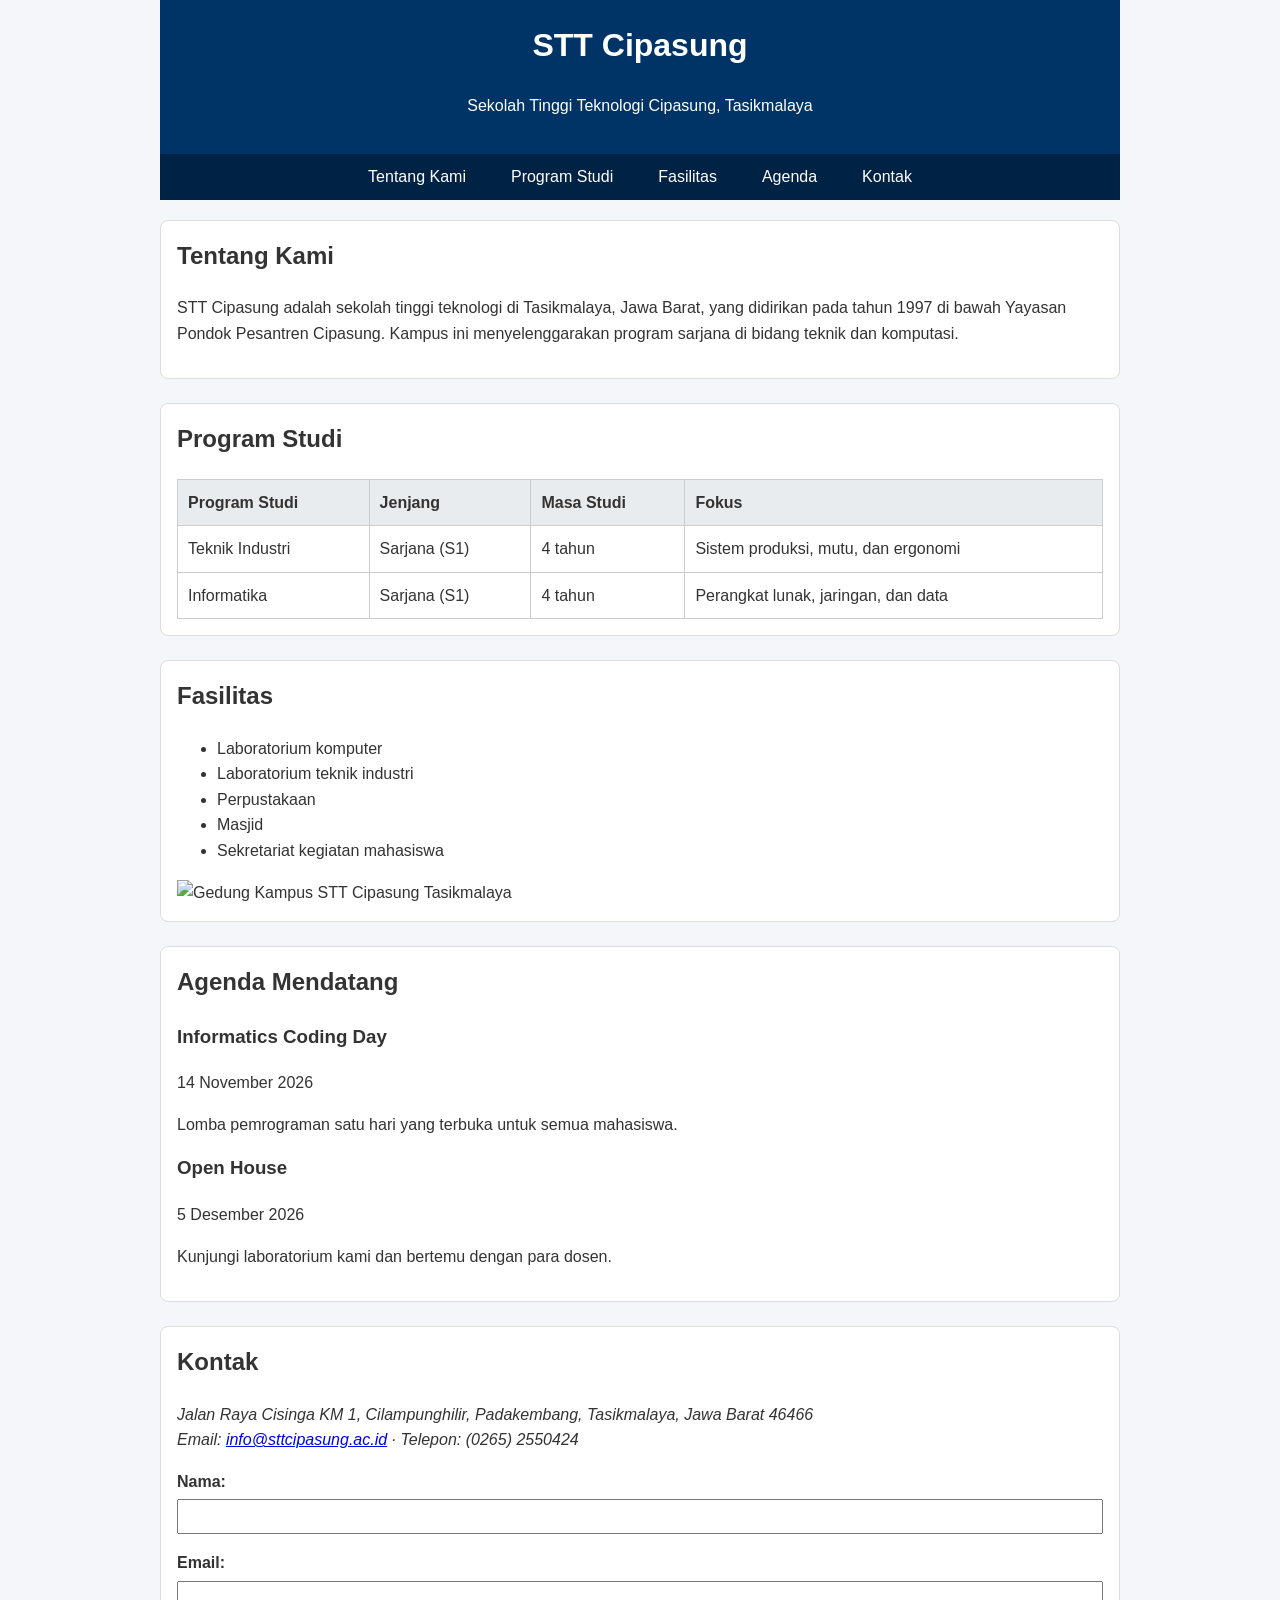
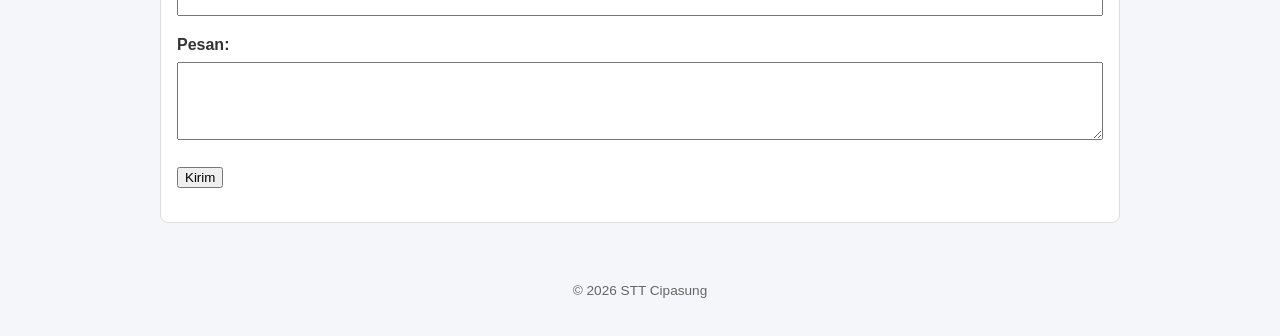
==== index.html @ 6eee3264 "." ====
<!DOCTYPE html>
<html lang="id">
<head>
  <meta charset="UTF-8">
  <meta name="viewport" content="width=device-width, initial-scale=1.0">
  <title>STT Cipasung - Halaman Profil Kampus</title>
  <link rel="stylesheet" href="style.css">
</head>
<body>

  <header>
    <h1>STT Cipasung</h1>
    <p>Sekolah Tinggi Teknologi Cipasung, Tasikmalaya</p>
  </header>

  <nav>
    <ul>
      <li><a href="#about">Tentang Kami</a></li>
      <li><a href="#programs">Program Studi</a></li>
      <li><a href="#facilities">Fasilitas</a></li>
      <li><a href="#events">Agenda</a></li>
      <li><a href="#contact">Kontak</a></li>
    </ul>
  </nav>

  <main>
    <section id="about" class="card">
      <h2>Tentang Kami</h2>
      <p>STT Cipasung adalah sekolah tinggi teknologi di Tasikmalaya, Jawa Barat, yang didirikan pada tahun 1997 di bawah Yayasan Pondok Pesantren Cipasung. Kampus ini menyelenggarakan program sarjana di bidang teknik dan komputasi.</p>
    </section>

    <section id="programs" class="card">
      <h2>Program Studi</h2>
      <table>
        <thead>
          <tr>
            <th>Program Studi</th>
            <th>Jenjang</th>
            <th>Masa Studi</th>
            <th>Fokus</th>
          </tr>
        </thead>
        <tbody>
          <tr>
            <td>Teknik Industri</td>
            <td>Sarjana (S1)</td>
            <td>4 tahun</td>
            <td>Sistem produksi, mutu, dan ergonomi</td>
          </tr>
          <tr>
            <td>Informatika</td>
            <td>Sarjana (S1)</td>
            <td>4 tahun</td>
            <td>Perangkat lunak, jaringan, dan data</td>
          </tr>
        </tbody>
      </table>
    </section>

    <section id="facilities" class="card">
      <h2>Fasilitas</h2>
      <ul>
        <li>Laboratorium komputer</li>
        <li>Laboratorium teknik industri</li>
        <li>Perpustakaan</li>
        <li>Masjid</li>
        <li>Sekretariat kegiatan mahasiswa</li>
      </ul>
      <img src="https://placehold.co/600x300?text=STT+Cipasung" alt="Gedung Kampus STT Cipasung Tasikmalaya">
    </section>

    <section id="events" class="card">
      <h2>Agenda Mendatang</h2>
      <article>
        <h3>Informatics Coding Day</h3>
        <p><time datetime="2026-11-14">14 November 2026</time></p>
        <p>Lomba pemrograman satu hari yang terbuka untuk semua mahasiswa.</p>
      </article>
      <article>
        <h3>Open House</h3>
        <p><time datetime="2026-12-05">5 Desember 2026</time></p>
        <p>Kunjungi laboratorium kami dan bertemu dengan para dosen.</p>
      </article>
    </section>

    <section id="contact" class="card">
      <h2>Kontak</h2>
      <address>
        Jalan Raya Cisinga KM 1, Cilampunghilir, Padakembang, Tasikmalaya, Jawa Barat 46466<br>
        Email: <a href="mailto:info@sttcipasung.ac.id">info@sttcipasung.ac.id</a> · Telepon: (0265) 2550424
      </address>
      
      <form action="#" method="post">
        <p>
          <label for="name">Nama:</label>
          <input type="text" id="name" name="name" required>
        </p>
        <p>
          <label for="email">Email:</label>
          <input type="email" id="email" name="email" required>
        </p>
        <p>
          <label for="message">Pesan:</label>
          <textarea id="message" name="message" rows="4" required></textarea>
        </p>
        <p>
          <button type="submit">Kirim</button>
        </p>
      </form>
    </section>
  </main>

  <footer>
    <p>&copy; 2026 STT Cipasung</p>
  </footer>

</body>
</html>
---- style.css ----
/* type selector */
body {
  font-family: Arial, sans-serif;
  max-width: 960px;
  margin: 0 auto;
  line-height: 1.6;
  background-color: #f4f6f9;
  color: #333;
}

header {
  background-color: #003366;
  color: #ffffff;
  padding: 20px;
  text-align: center;
}

/* descendant selector */
nav ul {
  display: flex;
  gap: 15px;
  list-style: none;
  padding: 0;
  justify-content: center;
  background-color: #002244;
  margin: 0 0 20px 0;
}

nav a {
  color: white;
  text-decoration: none;
  padding: 10px 15px;
  display: block;
}

/* pseudo-class selector */
nav a:hover {
  background-color: #0055a5;
  border-radius: 4px;
}

/* class selector */
.card {
  background-color: #ffffff;
  padding: 16px;
  border: 1px solid #ddd;
  border-radius: 8px;
  margin-bottom: 24px;
  box-sizing: border-box;
}

/* grouping selector */
h1, h2, h3 {
  margin-top: 0;
}

table {
  width: 100%;
  border-collapse: collapse;
  margin-top: 10px;
}

th, td {
  border: 1px solid #ccc;
  padding: 10px;
  text-align: left;
}

th {
  background-color: #e9ecef;
}

img {
  max-width: 100%;
  height: auto;
  display: block;
  margin-top: 15px;
}

/* id selector */
#contact label {
  display: block;
  margin-bottom: 5px;
  font-weight: bold;
}

input[type="text"],
input[type="email"],
textarea {
  width: 100%;
  padding: 8px;
  box-sizing: border-box;
}

footer {
  text-align: center;
  font-size: 0.85em;
  padding: 20px 0;
  color: #666;
}
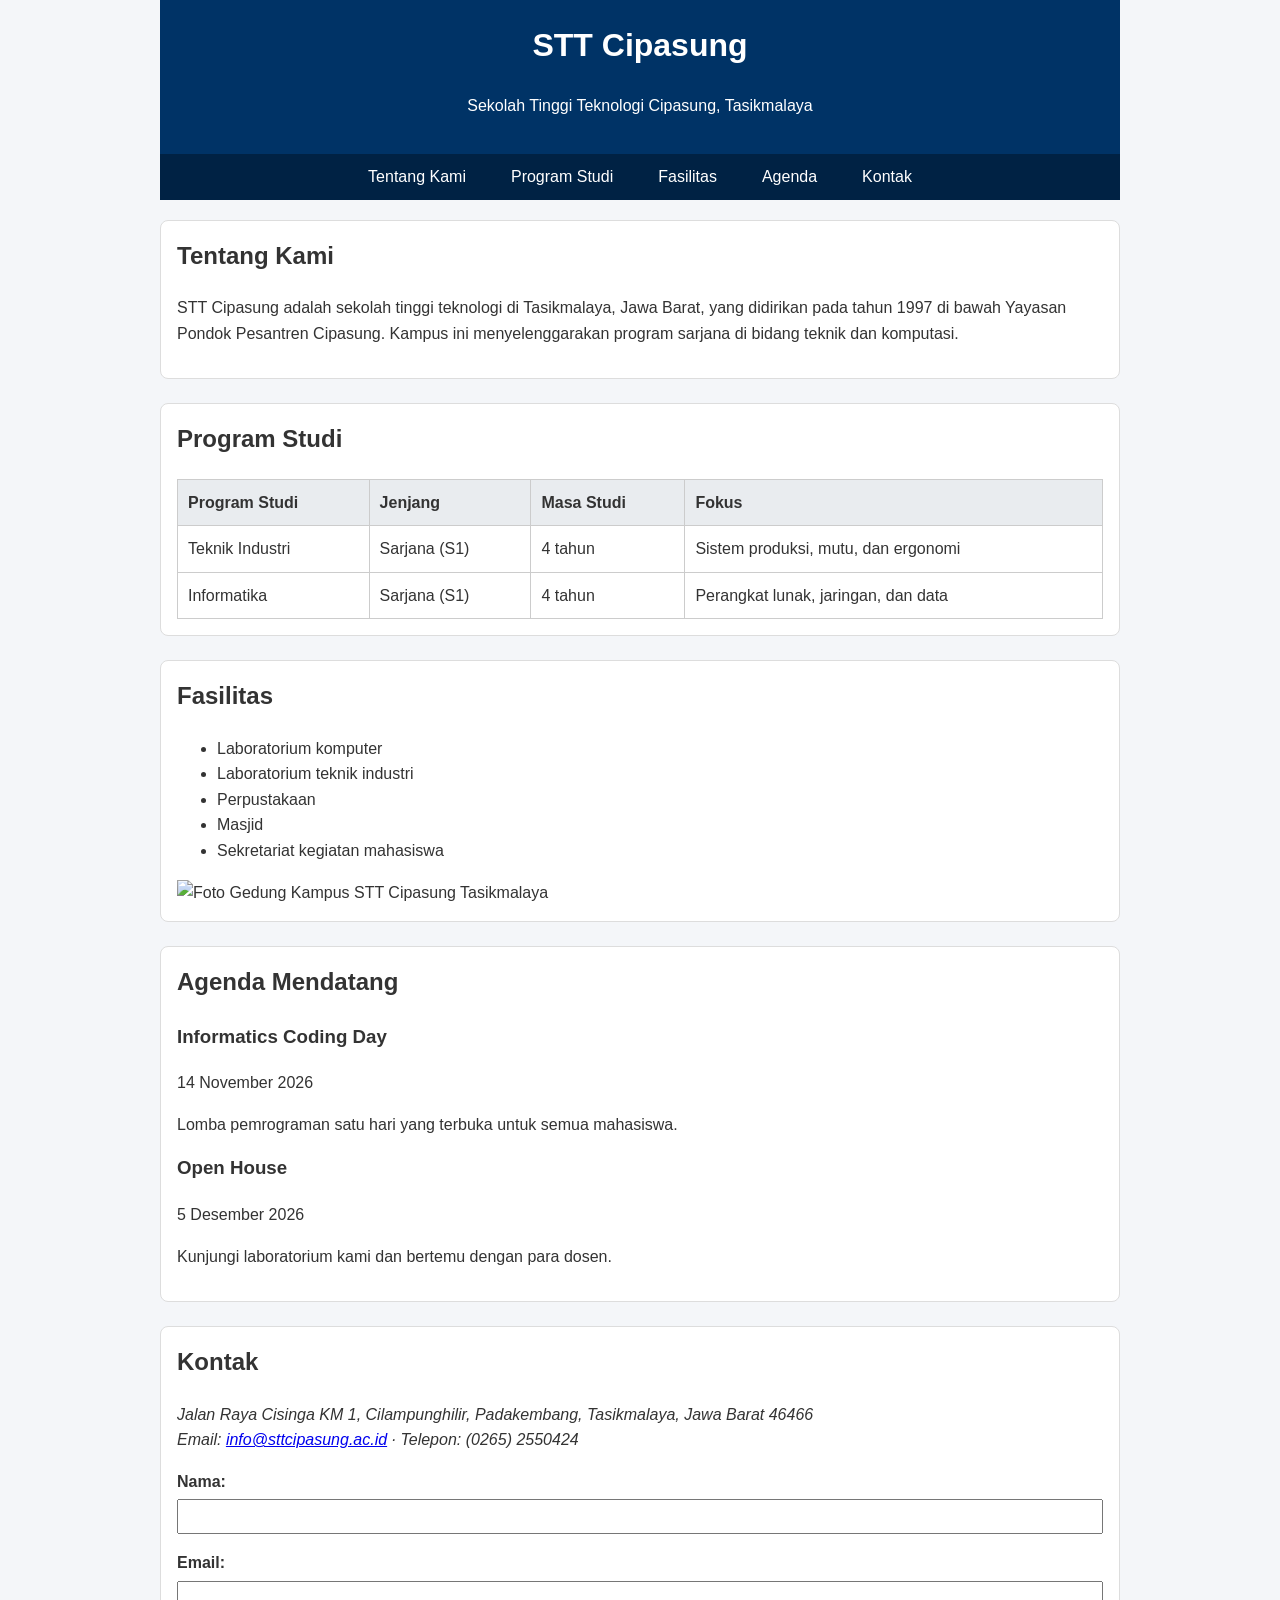
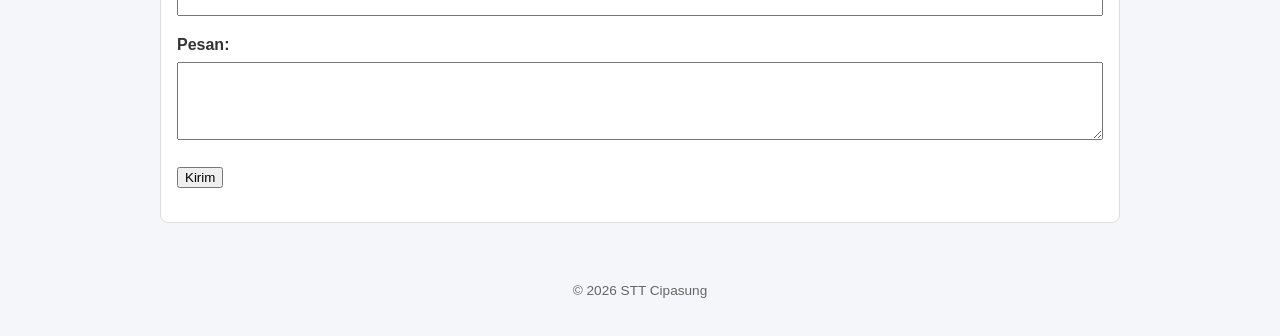
==== commit a78ba3ad: "." ====
--- a/index.html
+++ b/index.html
@@ -3,7 +3,7 @@
 <head>
   <meta charset="UTF-8">
   <meta name="viewport" content="width=device-width, initial-scale=1.0">
-  <title>STT Cipasung - Halaman Profil Kampus</title>
+  <title>STT Cipasung - Profil Kampus</title>
   <link rel="stylesheet" href="style.css">
 </head>
 <body>
@@ -66,7 +66,7 @@
         <li>Masjid</li>
         <li>Sekretariat kegiatan mahasiswa</li>
       </ul>
-      <img src="https://placehold.co/600x300?text=STT+Cipasung" alt="Gedung Kampus STT Cipasung Tasikmalaya">
+      <img src="https://placehold.co/600x300?text=STT+Cipasung" alt="Foto Gedung Kampus STT Cipasung Tasikmalaya">
     </section>
 
     <section id="events" class="card">
--- a/style.css
+++ b/style.css
@@ -9,7 +9,7 @@
 }
 
 header {
-  background-color: #003366;
+  background-color: rgb(0, 51, 102);
   color: #ffffff;
   padding: 20px;
   text-align: center;
